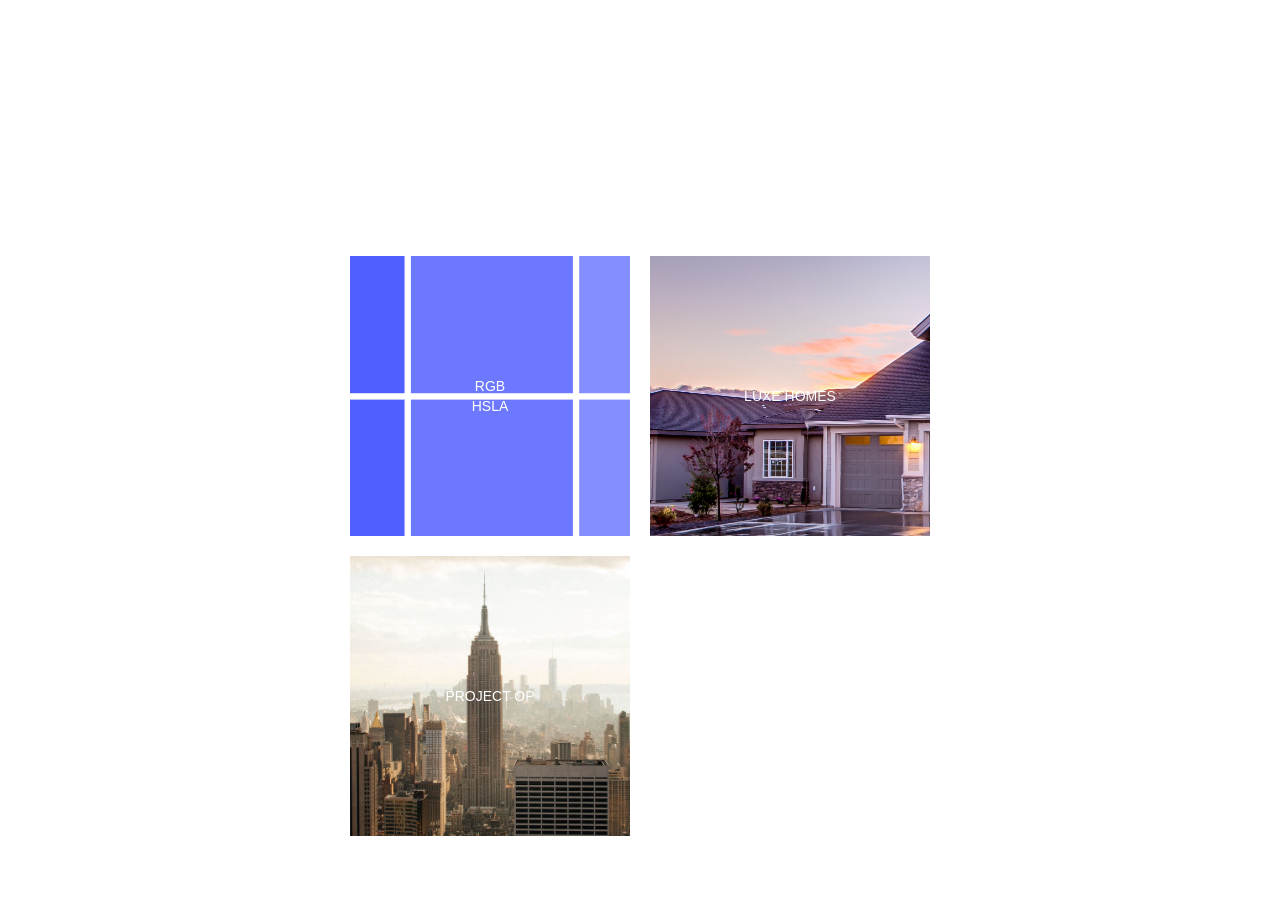
==== classfiles.html @ 6fb41291 "tons of stuff happened added portfolio & classwork pages, working on relinking and organizing portfo" ====
<!DOCTYPE html>

<html>

	<head>

		<link rel="stylesheet" href="https://maxcdn.bootstrapcdn.com/bootstrap/3.3.7/css/bootstrap.min.css">

		<link href = "css/portfolio.css" rel = "stylesheet">

		<!-- jQuery library -->
		<script src="https://ajax.googleapis.com/ajax/libs/jquery/3.3.1/jquery.min.js"></script>

		<!-- Latest compiled JavaScript -->
		<script src="https://maxcdn.bootstrapcdn.com/bootstrap/3.3.7/js/bootstrap.min.js"></script>

		<!-- Latest compiled and minified JavaScript -->
		<script src="https://maxcdn.bootstrapcdn.com/bootstrap/3.3.7/js/bootstrap.min.js" integrity="sha384-Tc5IQib027qvyjSMfHjOMaLkfuWVxZxUPnCJA7l2mCWNIpG9mGCD8wGNIcPD7Txa" crossorigin="anonymous"></script>
	</head>

	<body>

		<table align = 'center'>
			<tr>
				<td class = "classfile" id = "rgb">RGB <br> HSLA</td>
				<td class = "classfile" id = "luxhomes">LUXE HOMES</td>
			</tr>
			<tr>
				<td class = "classfile" id = "projectOp">PROJECT OP</td>
				<td class = "classfile" id = "contact">contact her at amosaula@uw.edu</td>
			</tr>
		</table>


	</body>

</html>
---- css/portfolio.css ----
body {
  background-size: cover;
  height: 100%;
  font-family: 'Mina', sans-serif;

}


a {
  transition: .3s;
  opacity: .8;
  color: white;
}

#title{
  color: #ADADAD;
}

#welcome{
  transform: translateX(-50%) translateY(-50%);
  position: absolute;
  top: 50%;
  left: 50%;
  color: #ADADAD;
}


h1{
  padding-top: 20px;
  color: black;
  font-weight: .5;
  font-size: 60px;
  color: #ADADAD;
  text-align: center;
  opacity: .7;
  transition: .5s;
}

h1:hover{
  transition: .5s;
  opacity: 1;
}

table{
  display: block;
  text-align: center;
  text-decoration: none !important;
  margin-right: auto;
}

td{
  height: 300px;
  max-width: 200px;
  min-width: 200px;
  transition: .3s;
  opacity: 1;
  color: white;
  text-decoration: none !important;
  border: 20px solid white;

}

td:hover{ 
  transition: .3s;
  opacity: .3;
  background-color: white;
  color: black;
  text-decoration: none !important;

}

#cgame{
  background-image: url('../img/cgame.png');
  background-position: center;
  transition: .3s;
  background-size: 100%;
  background-repeat: no-repeat;
}


#vera{
  background-image: url('/Users/alina/Desktop/index/img/vera.jpg');
  background-position: center;
  background-size: 100%;
  color: black;

}


#projectOp{
  background-image: url('../img/projectOp.jpg');
  background-position: center;
  background-size: 300%;

}

#unprebeared{
  background-image: url('../img/unprebeared.png');
  background-position: center;
  background-size: 100%;
}

#darkGreen{
  background-color: #B8DDCF;
}

#luxhomes{
  background-image: url('../img/luxhomes.jpg');
  background-position: left;
  background-size: 300%;
  background-repeat: no-repeat;
}

#rgb{
  background-image: url('../img/rgb.png');
  background-position: left;
  background-size: 100%;
  background-repeat: no-repeat;
}

#school{
  background-color: #4b2e83;
  color: #b7a57a;
}

.classfile{
  text-align: center;
  min-width: 300px;
}

table{
  transform: translateX(-50%) translateY(-50%);
  position: absolute;
  top: 50%;
  left: 50%;
  display: block;
  text-align: center;
  padding-top: 15%;
  text-decoration: none !important;
}
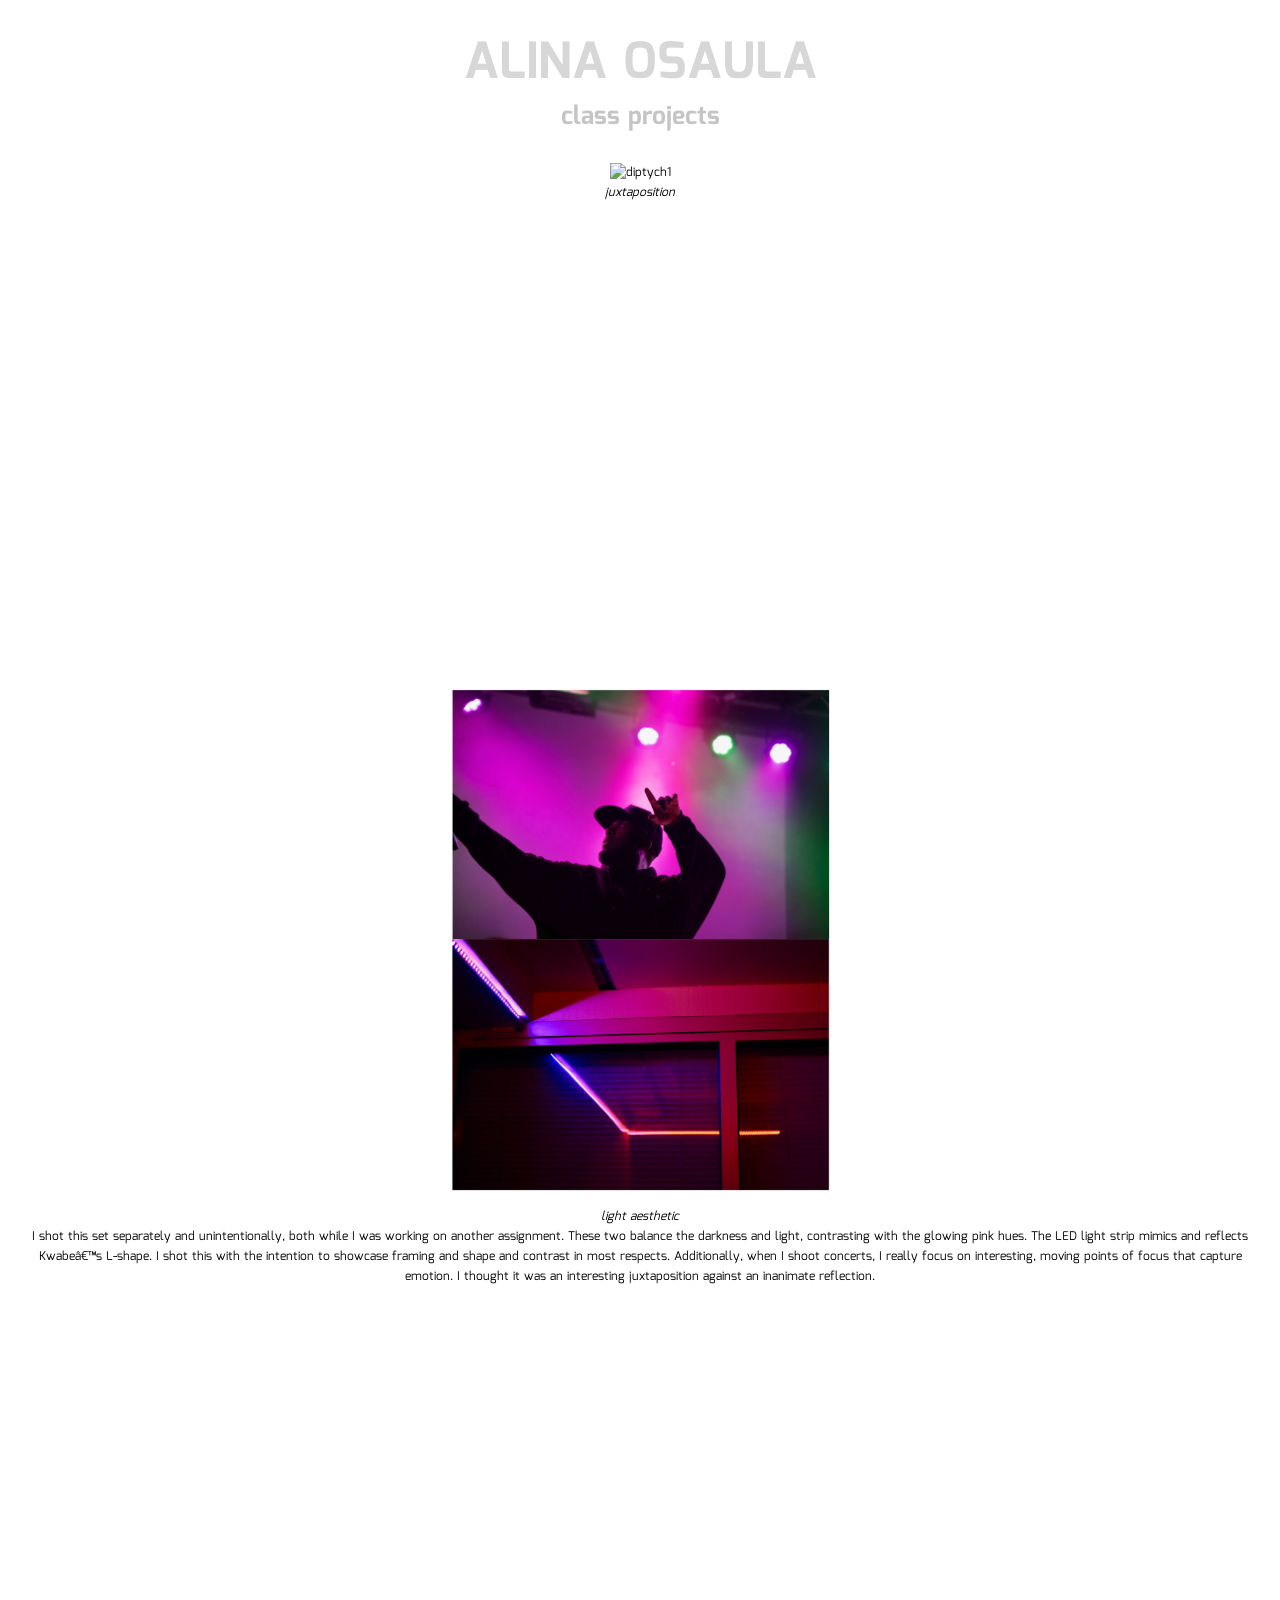
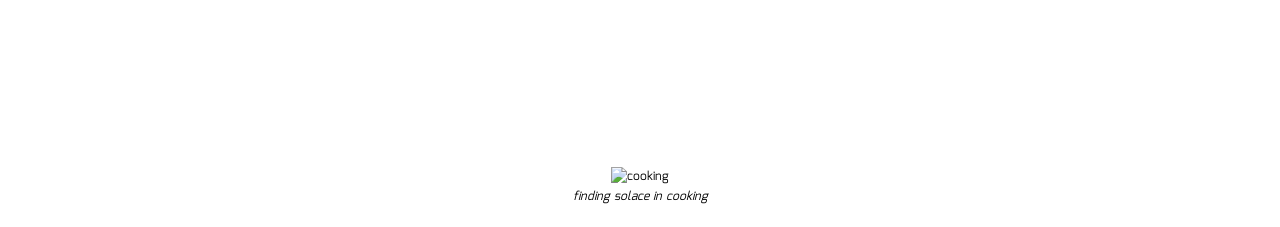
==== commit 4561fd1b: "update class projects" ====
--- a/classfiles.html
+++ b/classfiles.html
@@ -1,37 +1,50 @@
-<!DOCTYPE html>
+	<!DOCTYPE html>
 
-<html>
+	<html>
 
-	<head>
+		<head>
+			
+			<title> class projects </title>
+		     <link href = "css/portfolio.css" rel = "stylesheet">
 
-		<link rel="stylesheet" href="https://maxcdn.bootstrapcdn.com/bootstrap/3.3.7/css/bootstrap.min.css">
+		     <link href="https://fonts.googleapis.com/css?family=Mina" rel="stylesheet">
+			  <style>
+			  @import url('https://fonts.googleapis.com/css?family=Mina');
+			  </style>
 
-		<link href = "css/portfolio.css" rel = "stylesheet">
+		     <!-- jQuery library -->
+		     <script src="https://ajax.googleapis.com/ajax/libs/jquery/3.3.1/jquery.min.js"></script>
+		     
+			<!-- Latest compiled JavaScript -->
+		    <script src="https://maxcdn.bootstrapcdn.com/bootstrap/3.3.7/js/bootstrap.min.js"></script>
 
-		<!-- jQuery library -->
-		<script src="https://ajax.googleapis.com/ajax/libs/jquery/3.3.1/jquery.min.js"></script>
+		      <!-- Latest compiled and minified JavaScript -->
+		     <script src="https://maxcdn.bootstrapcdn.com/bootstrap/3.3.7/js/bootstrap.min.js" integrity="sha384-Tc5IQib027qvyjSMfHjOMaLkfuWVxZxUPnCJA7l2mCWNIpG9mGCD8wGNIcPD7Txa" crossorigin="anonymous"></script>
+		</head>
 
-		<!-- Latest compiled JavaScript -->
-		<script src="https://maxcdn.bootstrapcdn.com/bootstrap/3.3.7/js/bootstrap.min.js"></script>
+		<body>
+			<h1><a href = "http://students.washington.edu/amosaula/"> ALINA OSAULA</a> </h1><h2> class projects </h2>
+				<div id = "container">
+					<figure>
+			      		<img src = "img/diptych1.png" alt = "diptych1">
+			      		<figcaption><em>juxtaposition</em></figcaption>
+			      	</figure>
+			      <div align = "center">
+			     		<iframe src = "https://students.washington.edu/amosaula/bimd233/lab12/timer/timer.html" frameborder = "0" width = "550" height = "400" scrolling = "no" align = "middle"></iframe>
+			     	</div>
+			      <figure>
+			      		<img src = "img/diptych2.jpg" alt = "diptych2">
+			      		<figcaption><em>light aesthetic</em><br>I shot this set separately and unintentionally, both while I was working on another assignment. These two balance the darkness and light, contrasting with the glowing pink hues. The LED light strip mimics and reflects Kwabe’s L-shape. I shot this with the intention to showcase framing and shape and contrast in most respects. Additionally, when I shoot concerts, I really focus on interesting, moving points of focus that capture emotion. I thought it was an interesting juxtaposition against an inanimate reflection.</figcaption>
+			      	</figure>
+			      	<div align = "center">
+			     		<iframe src = "https://students.washington.edu/amosaula/bimd233/lab16/scorekeeper/scorekeeper.html" width = "550" height = "400" scrolling = "no" align = "middle" frameborder = "0"></iframe>
+			     	</div>
+			     	<figure>
+			      		<img src = "img/cooking.jpg" alt = "cooking">
+			      		<figcaption><em>finding solace in cooking</em></figcaption>
+			      	</figure>
+			     </div>
+			
+		</body>
 
-		<!-- Latest compiled and minified JavaScript -->
-		<script src="https://maxcdn.bootstrapcdn.com/bootstrap/3.3.7/js/bootstrap.min.js" integrity="sha384-Tc5IQib027qvyjSMfHjOMaLkfuWVxZxUPnCJA7l2mCWNIpG9mGCD8wGNIcPD7Txa" crossorigin="anonymous"></script>
-	</head>
-
-	<body>
-
-		<table align = 'center'>
-			<tr>
-				<td class = "classfile" id = "rgb">RGB <br> HSLA</td>
-				<td class = "classfile" id = "luxhomes">LUXE HOMES</td>
-			</tr>
-			<tr>
-				<td class = "classfile" id = "projectOp">PROJECT OP</td>
-				<td class = "classfile" id = "contact">contact her at amosaula@uw.edu</td>
-			</tr>
-		</table>
-
-
-	</body>
-
-</html>+	</html>
--- a/css/portfolio.css
+++ b/css/portfolio.css
@@ -3,14 +3,24 @@
   background-size: cover;
   height: 100%;
   font-family: 'Mina', sans-serif;
+  font-size: 9pt;
+  line-height: 20px;
 
 }
 
+a{
+  text-decoration: none;
+  color: black;
+}
 
-a {
-  transition: .3s;
-  opacity: .8;
-  color: white;
+figure{
+  display: block;
+  text-align: center;
+  margin: 20px;
+}
+
+iframe{
+  margin: 20px;
 }
 
 #title{
@@ -18,95 +28,128 @@
 }
 
 #welcome{
+  transform: translateX(-45%) translateY(-45%);
+  position: absolute;
+  top: 30%;
+  left: 50%;
+  color: #ADADAD;
+}
+
+a,h1{
+  padding-top: 20px;
+  color: black;
+  font-weight: .2;
+  font-size: 50px;
+  color: #ADADAD;
+  text-align: center;
+  opacity: .7;
+  text-decoration: none !important;
+  transition: .3s;
+}
+
+h2{
+  color: black;
+  font-weight: .2;
+  font-size: 25px;
+  color: #ADADAD;
+  text-align: center;
+  opacity: .7;
+  padding-bottom: 15px;
+}
+
+h3{
+  font-size: 20px;
+}
+
+h1:hover{
+  opacity: 1;
+  transition: .3s;
+}
+
+table{
+  margin-top: 30px;
   transform: translateX(-50%) translateY(-50%);
   position: absolute;
   top: 50%;
   left: 50%;
-  color: #ADADAD;
-}
-
-
-h1{
-  padding-top: 20px;
-  color: black;
-  font-weight: .5;
-  font-size: 60px;
-  color: #ADADAD;
-  text-align: center;
-  opacity: .7;
-  transition: .5s;
-}
-
-h1:hover{
-  transition: .5s;
-  opacity: 1;
-}
-
-table{
   display: block;
   text-align: center;
   text-decoration: none !important;
-  margin-right: auto;
 }
 
 td{
-  height: 300px;
-  max-width: 200px;
-  min-width: 200px;
-  transition: .3s;
-  opacity: 1;
-  color: white;
+  min-height: 300px;
+  min-width: 300px;
+  transition: .6s;
+  opacity: 0.5;
+  color: black;
   text-decoration: none !important;
-  border: 20px solid white;
-
+  border: 10px solid white;
+  padding: 13px;
 }
 
-td:hover{ 
-  transition: .3s;
-  opacity: .3;
-  background-color: white;
-  color: black;
-  text-decoration: none !important;
-
+img{
+  width: 400px;
 }
 
 #cgame{
-  background-image: url('../img/cgame.png');
+  background-color: lightblue;
   background-position: center;
   transition: .3s;
-  background-size: 100%;
   background-repeat: no-repeat;
 }
 
+#cgame:hover{
+  opacity: 1;
+  transition: .3s;
+}
 
 #vera{
-  background-image: url('/Users/alina/Desktop/index/img/vera.jpg');
-  background-position: center;
-  background-size: 100%;
+  background-image: url('../img/concert.jpg');
+  background-position: top left;
   color: black;
-
+  background-repeat: no-repeat;
 }
 
+#vera:hover{
+  opacity: 1;
+  transition: .3s;
+}
 
 #projectOp{
-  background-image: url('../img/projectOp.jpg');
-  background-position: center;
+  background-image: url('../img/contact.jpg');
+  background-position: top;
   background-size: 300%;
+  transition: .3s;
+}
 
+#projectOp:hover{
+  opacity: 1;
+  transition: .3s;
 }
 
 #unprebeared{
-  background-image: url('../img/unprebeared.png');
-  background-position: center;
-  background-size: 100%;
+  background-image: url('../img/design.jpg');
+  background-position:  center ;
+    background-repeat: no-repeat;
+}
+
+#unprebeared:hover{
+  opacity: 1;
+  transition: .3s;
 }
 
 #darkGreen{
-  background-color: #B8DDCF;
+  background-color: #CCFA93;
+  color: #71964E;
+}
+#darkGreen:hover{
+  opacity: 1;
+  transition: .3s;
 }
 
 #luxhomes{
-  background-image: url('../img/luxhomes.jpg');
+  background-image: url('../img/contact.jpg');
   background-position: left;
   background-size: 300%;
   background-repeat: no-repeat;
@@ -123,20 +166,21 @@
   background-color: #4b2e83;
   color: #b7a57a;
 }
+#school:hover{
+  opacity: 1;
+  transition: .3s;
+}
 
 .classfile{
   text-align: center;
   min-width: 300px;
 }
 
-table{
-  transform: translateX(-50%) translateY(-50%);
-  position: absolute;
-  top: 50%;
-  left: 50%;
-  display: block;
-  text-align: center;
-  padding-top: 15%;
-  text-decoration: none !important;
+button{
+  border: none;
+  background-color: white;
+  opacity: .6;
+  margin: 10px;
 }
 
+
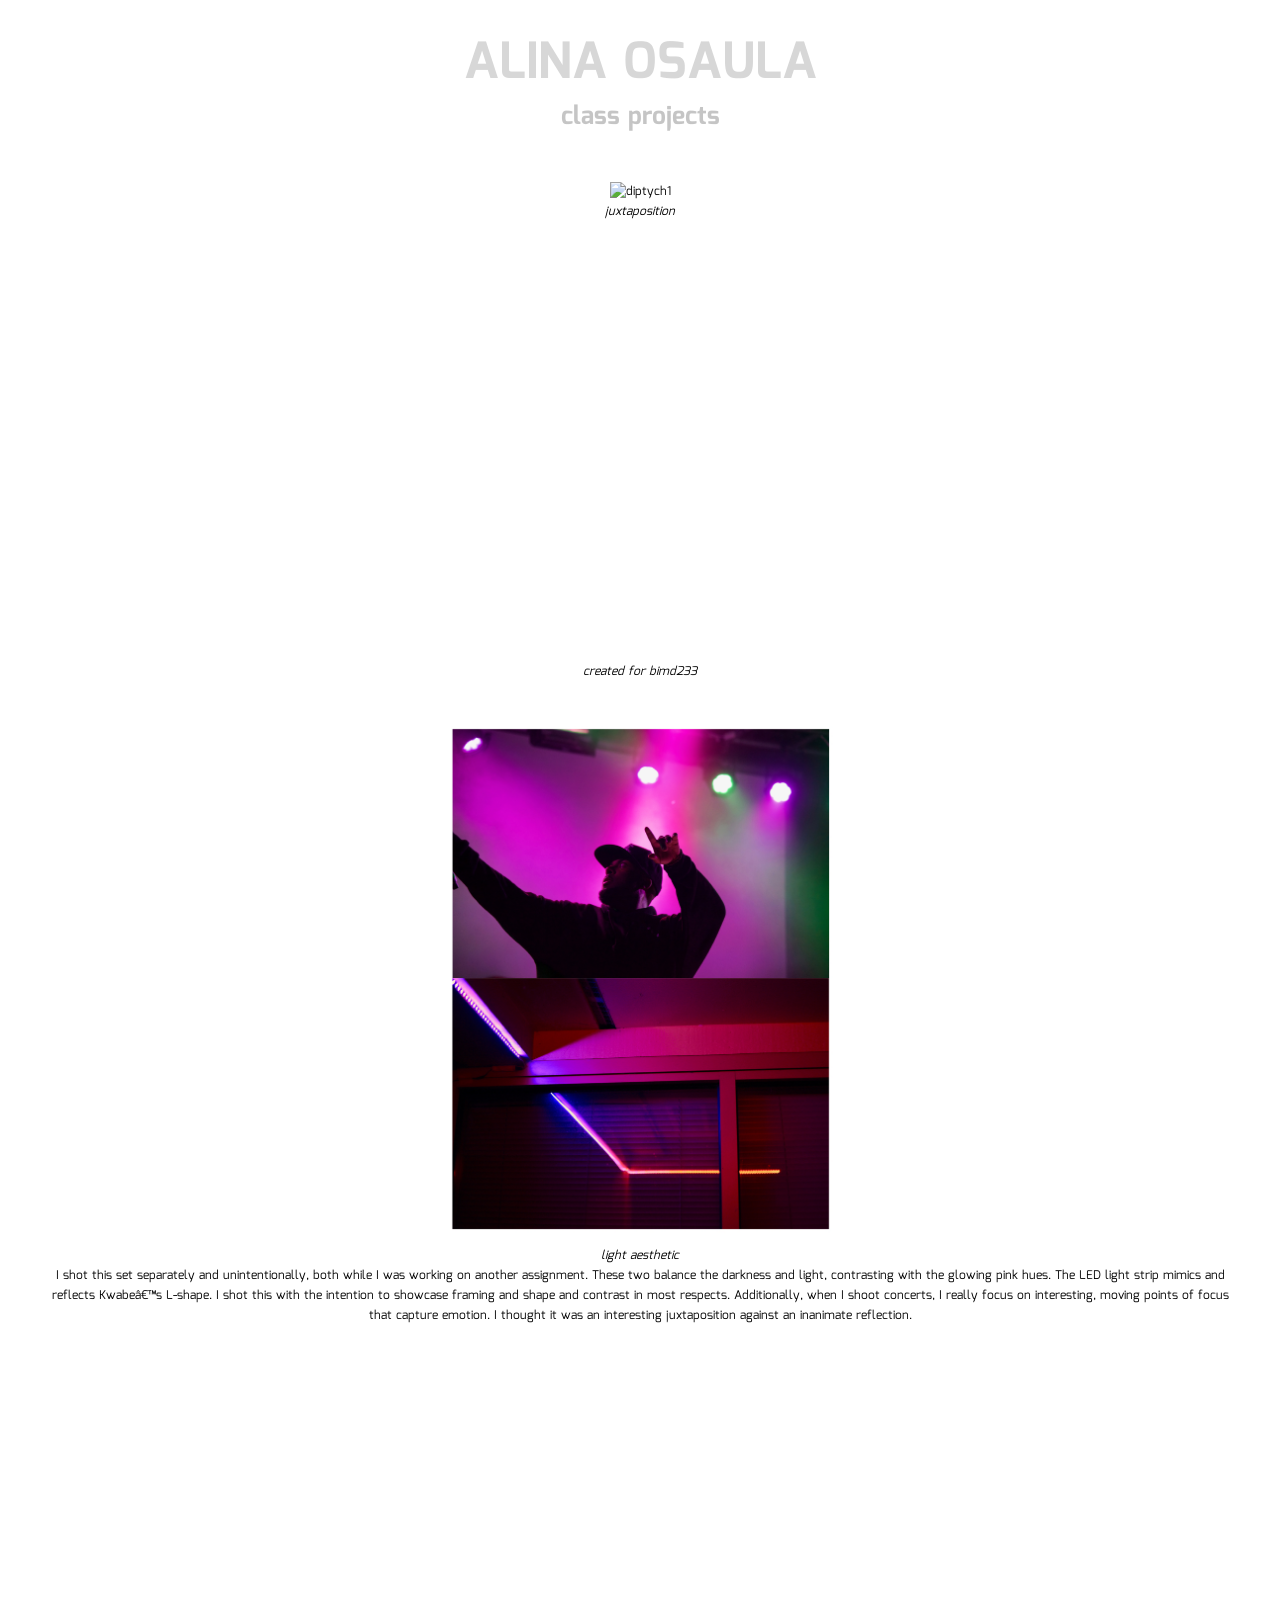
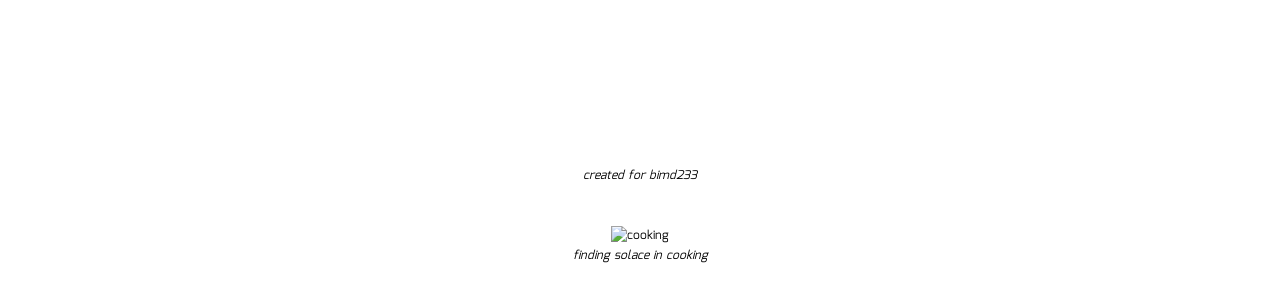
==== commit 7e361fc5: "final push" ====
--- a/classfiles.html
+++ b/classfiles.html
@@ -26,21 +26,23 @@
 			<h1><a href = "http://students.washington.edu/amosaula/"> ALINA OSAULA</a> </h1><h2> class projects </h2>
 				<div id = "container">
 					<figure>
-			      		<img src = "img/diptych1.png" alt = "diptych1">
+			      		<img class = "class" src = "img/diptych1.png" alt = "diptych1" >
 			      		<figcaption><em>juxtaposition</em></figcaption>
 			      	</figure>
-			      <div align = "center">
+			      <figure>
 			     		<iframe src = "https://students.washington.edu/amosaula/bimd233/lab12/timer/timer.html" frameborder = "0" width = "550" height = "400" scrolling = "no" align = "middle"></iframe>
-			     	</div>
+			     		<figcaption><em> created for bimd233</em></figcaption>
+			     	</figure>
 			      <figure>
-			      		<img src = "img/diptych2.jpg" alt = "diptych2">
+			      		<img class = "class" src = "img/diptych2.jpg" alt = "diptych2">
 			      		<figcaption><em>light aesthetic</em><br>I shot this set separately and unintentionally, both while I was working on another assignment. These two balance the darkness and light, contrasting with the glowing pink hues. The LED light strip mimics and reflects Kwabe’s L-shape. I shot this with the intention to showcase framing and shape and contrast in most respects. Additionally, when I shoot concerts, I really focus on interesting, moving points of focus that capture emotion. I thought it was an interesting juxtaposition against an inanimate reflection.</figcaption>
 			      	</figure>
-			      	<div align = "center">
+			      	<figure>
 			     		<iframe src = "https://students.washington.edu/amosaula/bimd233/lab16/scorekeeper/scorekeeper.html" width = "550" height = "400" scrolling = "no" align = "middle" frameborder = "0"></iframe>
-			     	</div>
+			     		<figcaption><em> created for bimd233</em></figcaption>
+			     	</figure>
 			     	<figure>
-			      		<img src = "img/cooking.jpg" alt = "cooking">
+			      		<img class = "class" src = "https://students.washington.edu/amosaula/index/img/cooking.JPG" alt = "cooking">
 			      		<figcaption><em>finding solace in cooking</em></figcaption>
 			      	</figure>
 			     </div>
--- a/css/portfolio.css
+++ b/css/portfolio.css
@@ -5,7 +5,6 @@
   font-family: 'Mina', sans-serif;
   font-size: 9pt;
   line-height: 20px;
-
 }
 
 a{
@@ -16,12 +15,13 @@
 figure{
   display: block;
   text-align: center;
-  margin: 20px;
+  margin: 40px;
 }
 
-iframe{
-  margin: 20px;
+.class{
+  width: 400px;
 }
+
 
 #title{
   color: #ADADAD;
@@ -86,10 +86,6 @@
   text-decoration: none !important;
   border: 10px solid white;
   padding: 13px;
-}
-
-img{
-  width: 400px;
 }
 
 #cgame{
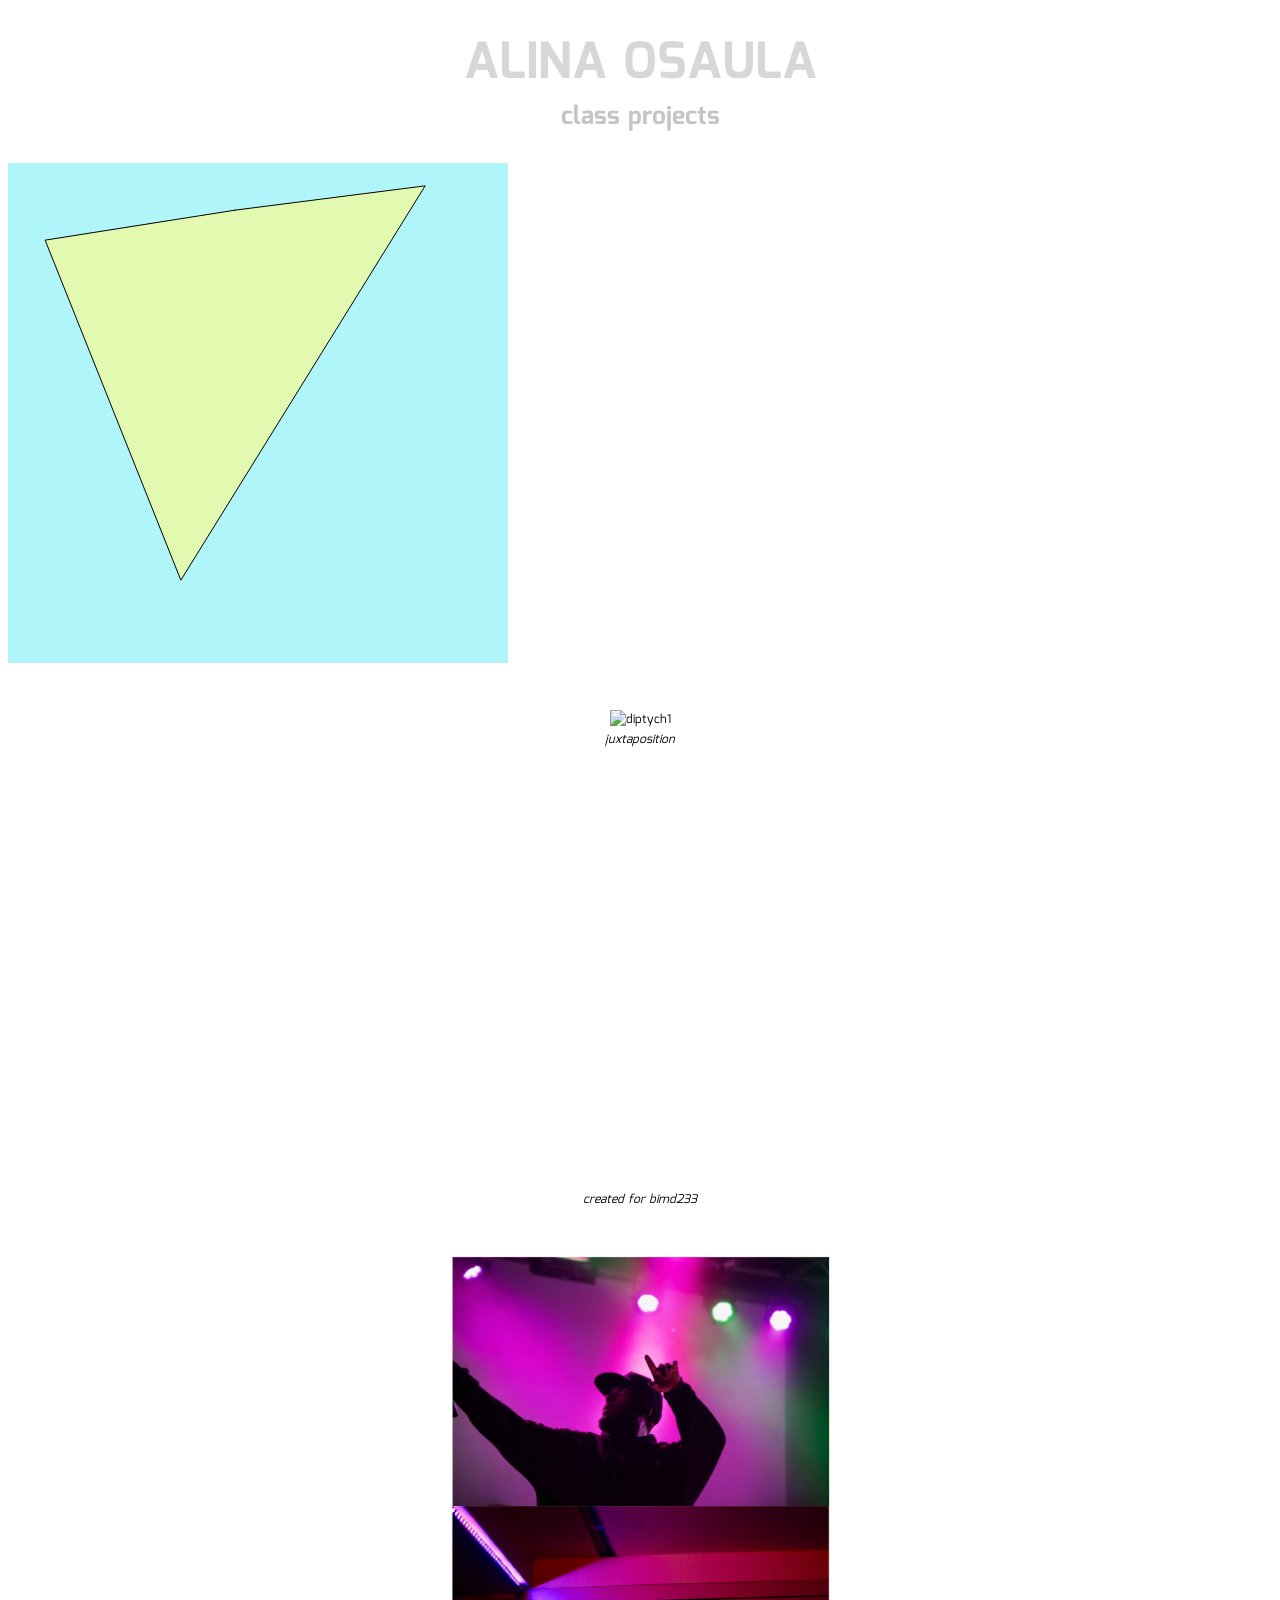
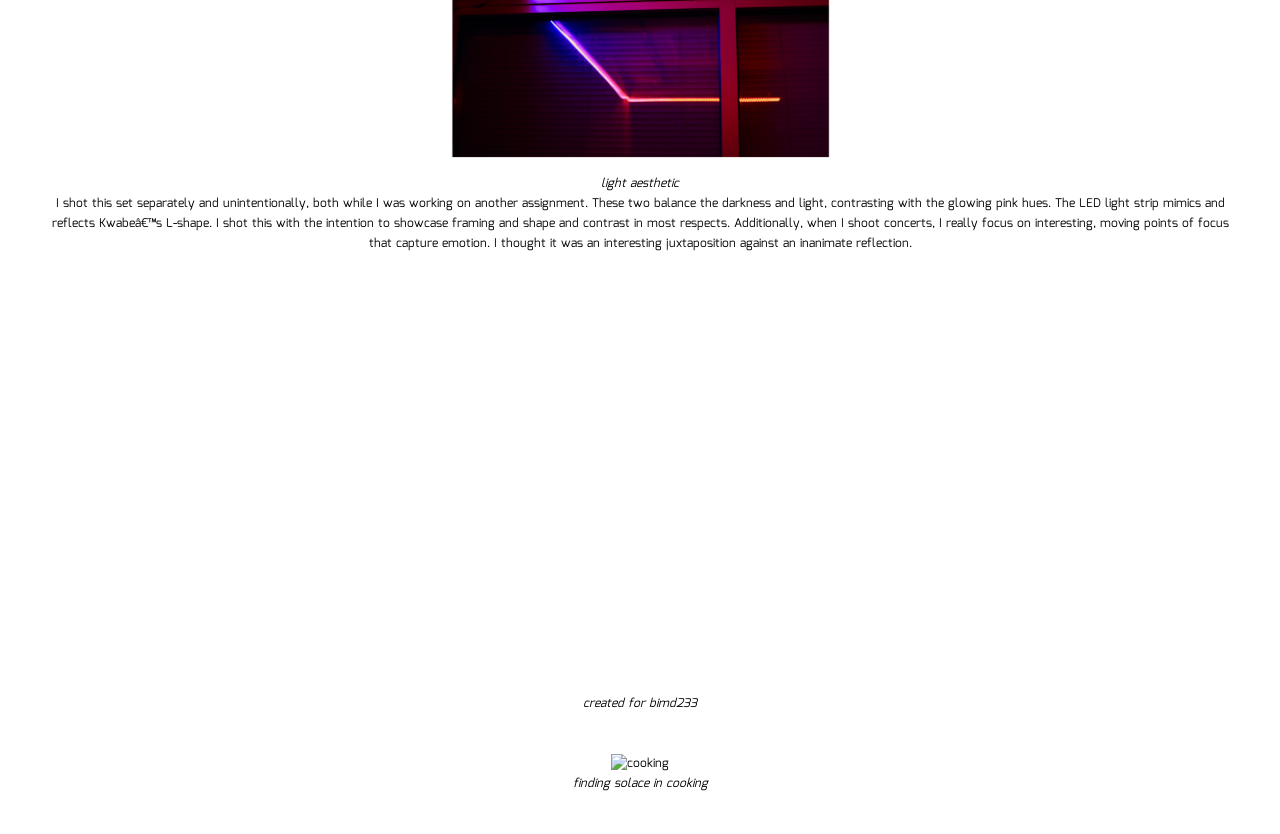
==== commit 2a0aba27: "add in processing???" ====
--- a/classfiles.html
+++ b/classfiles.html
@@ -5,12 +5,12 @@
 		<head>
 			
 			<title> class projects </title>
-		     <link href = "css/portfolio.css" rel = "stylesheet">
+		    <link href = "css/portfolio.css" rel = "stylesheet">
 
 		     <link href="https://fonts.googleapis.com/css?family=Mina" rel="stylesheet">
-			  <style>
-			  @import url('https://fonts.googleapis.com/css?family=Mina');
-			  </style>
+			 <style>
+			 @import url('https://fonts.googleapis.com/css?family=Mina');
+			 </style>
 
 		     <!-- jQuery library -->
 		     <script src="https://ajax.googleapis.com/ajax/libs/jquery/3.3.1/jquery.min.js"></script>
@@ -20,11 +20,16 @@
 
 		      <!-- Latest compiled and minified JavaScript -->
 		     <script src="https://maxcdn.bootstrapcdn.com/bootstrap/3.3.7/js/bootstrap.min.js" integrity="sha384-Tc5IQib027qvyjSMfHjOMaLkfuWVxZxUPnCJA7l2mCWNIpG9mGCD8wGNIcPD7Txa" crossorigin="anonymous"></script>
+
+		     <!--import processing.js -->
+		     <script type="text/javascript" src="processing.js"></script>
+
 		</head>
 
 		<body>
 			<h1><a href = "http://students.washington.edu/amosaula/"> ALINA OSAULA</a> </h1><h2> class projects </h2>
 				<div id = "container">
+					<canvas data-processing-sources="classProjects/step8/step8.pde"></canvas>
 					<figure>
 			      		<img class = "class" src = "img/diptych1.png" alt = "diptych1" >
 			      		<figcaption><em>juxtaposition</em></figcaption>
--- a/css/portfolio.css
+++ b/css/portfolio.css
@@ -67,7 +67,7 @@
 }
 
 table{
-  margin-top: 30px;
+  margin-top: 100px;
   transform: translateX(-50%) translateY(-50%);
   position: absolute;
   top: 50%;
@@ -105,6 +105,8 @@
   background-position: top left;
   color: black;
   background-repeat: no-repeat;
+  height: 300px;
+  width: 300px;
 }
 
 #vera:hover{
@@ -161,16 +163,14 @@
 #school{
   background-color: #4b2e83;
   color: #b7a57a;
+    height: 300px;
+
 }
 #school:hover{
   opacity: 1;
   transition: .3s;
 }
 
-.classfile{
-  text-align: center;
-  min-width: 300px;
-}
 
 button{
   border: none;
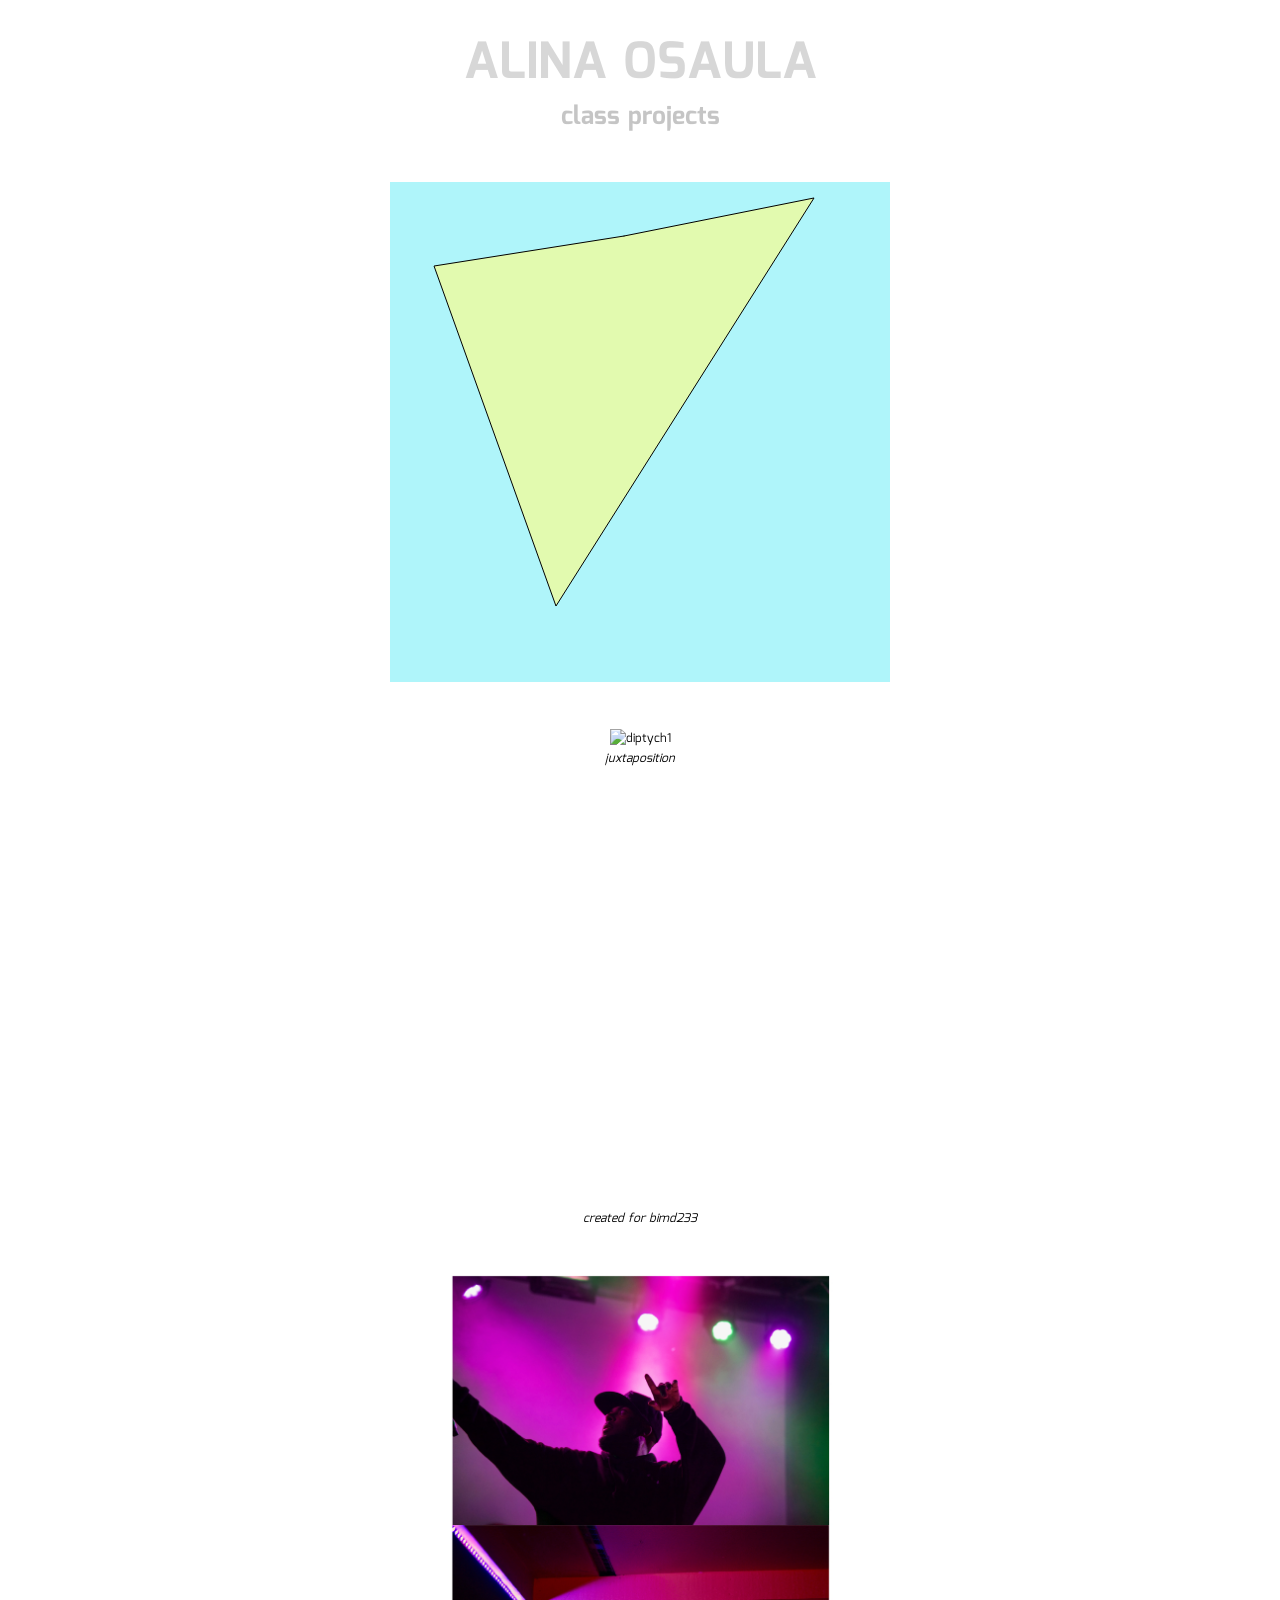
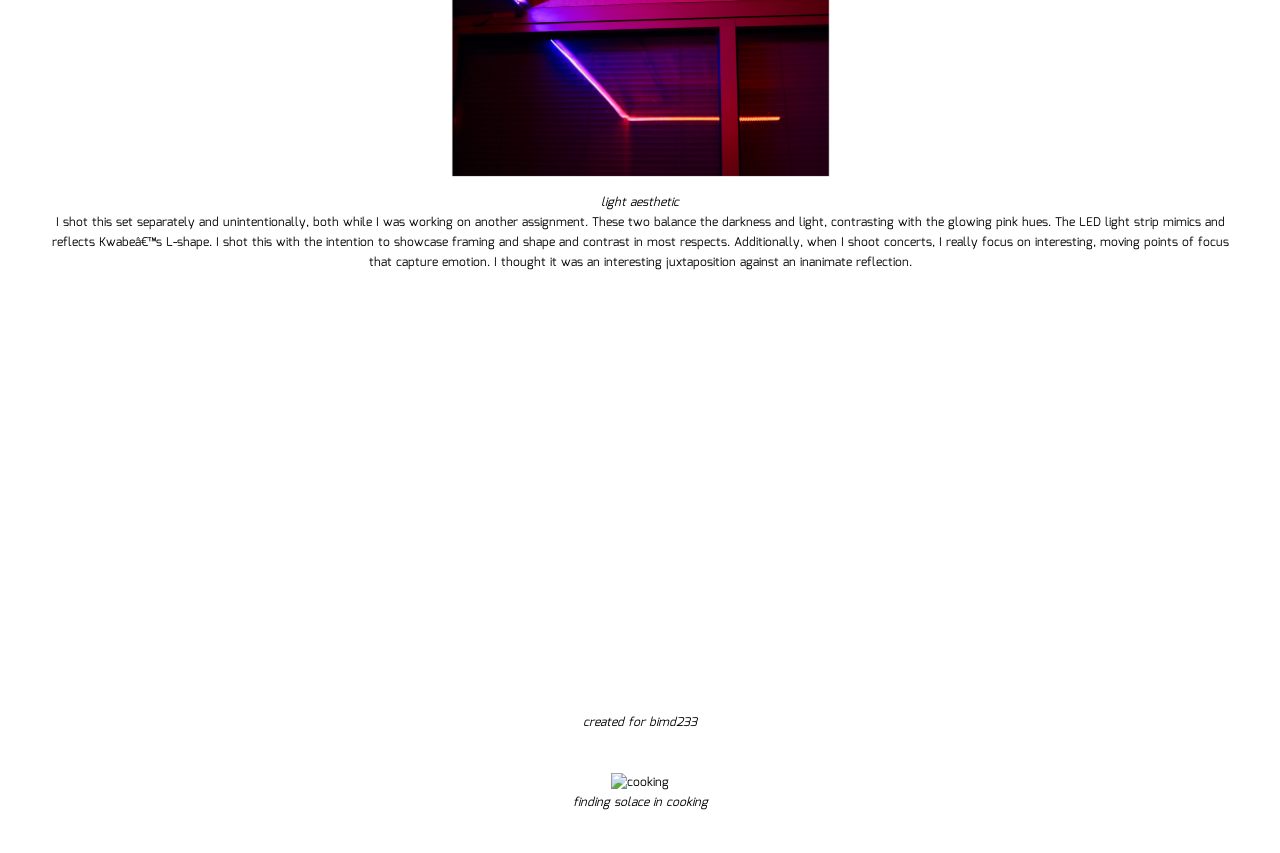
==== commit 5ae9534e: "change spacing" ====
--- a/classfiles.html
+++ b/classfiles.html
@@ -29,7 +29,9 @@
 		<body>
 			<h1><a href = "http://students.washington.edu/amosaula/"> ALINA OSAULA</a> </h1><h2> class projects </h2>
 				<div id = "container">
+					<figure>
 					<canvas data-processing-sources="classProjects/step8/step8.pde"></canvas>
+				</figure>
 					<figure>
 			      		<img class = "class" src = "img/diptych1.png" alt = "diptych1" >
 			      		<figcaption><em>juxtaposition</em></figcaption>
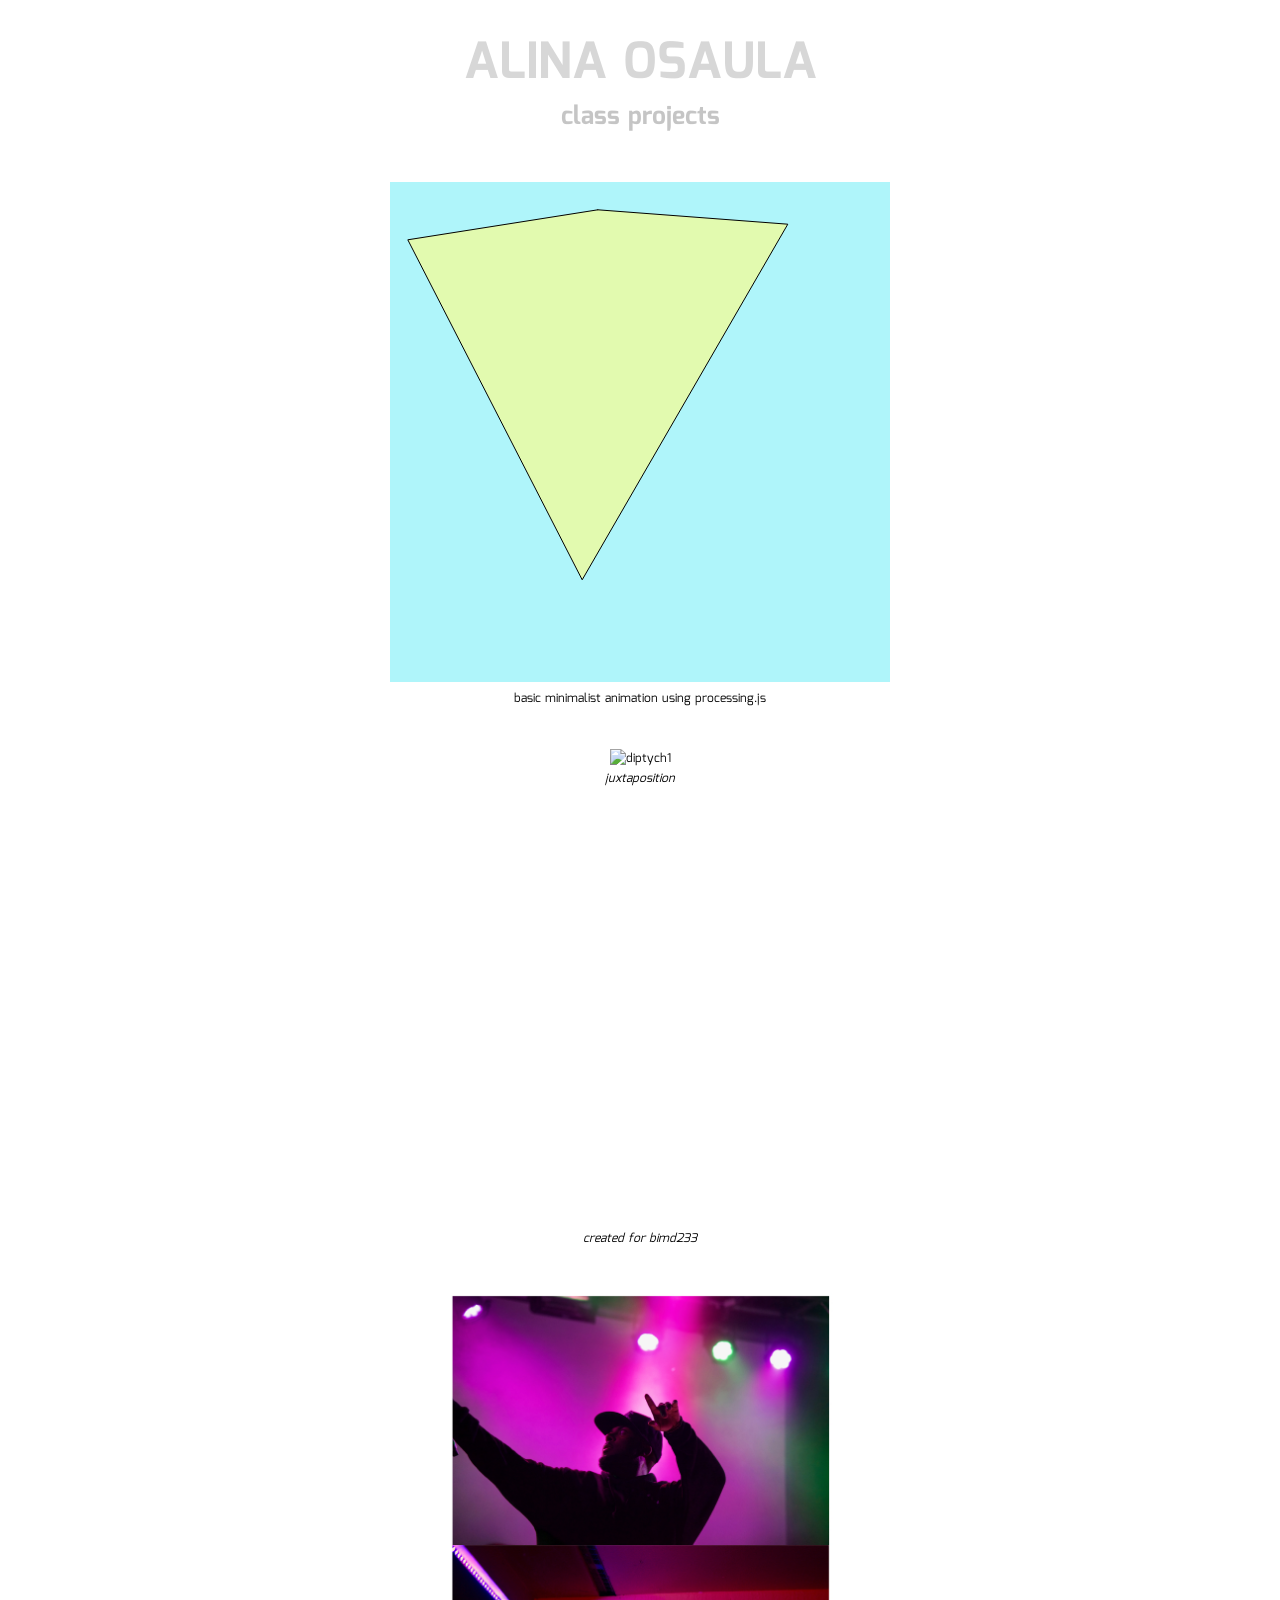
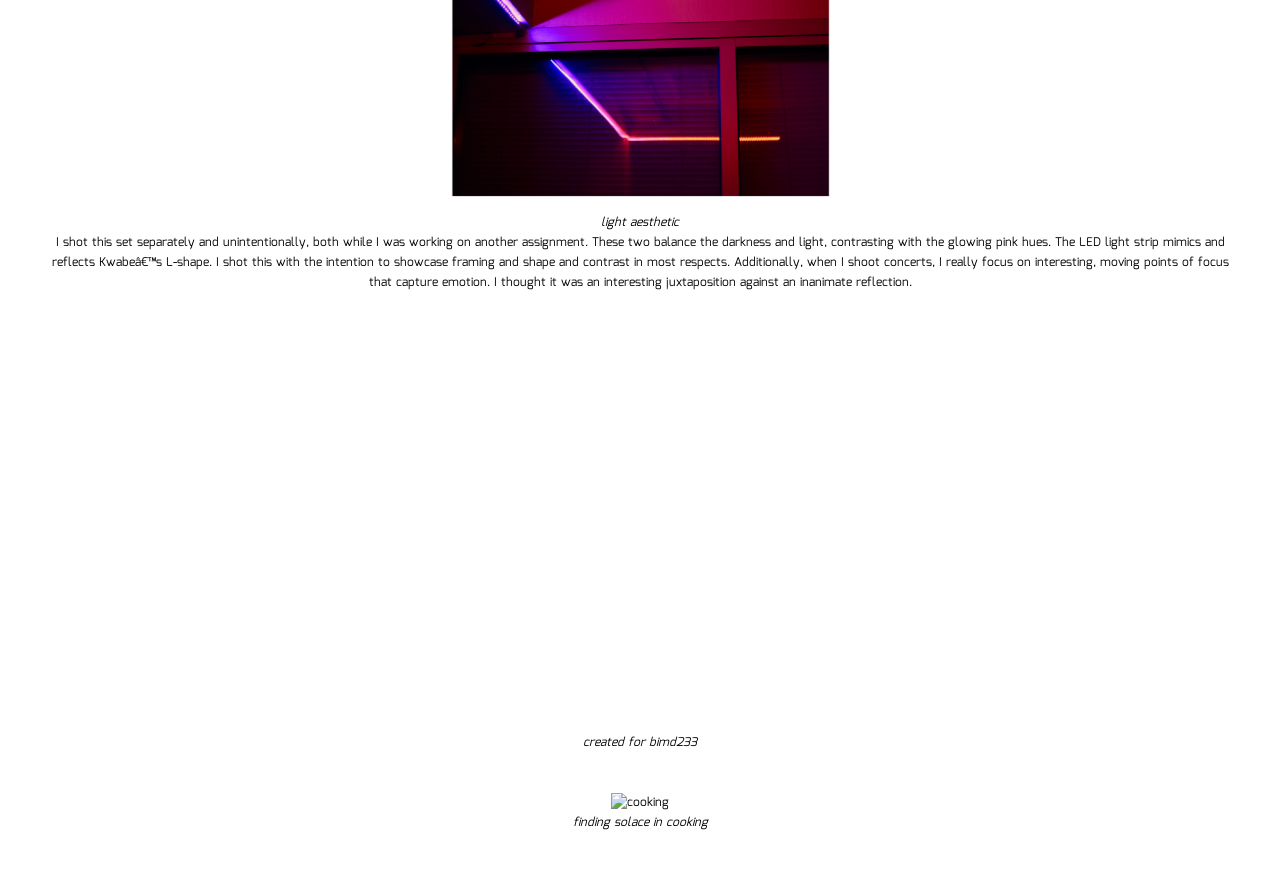
==== commit 87616b26: "add processing caption" ====
--- a/classfiles.html
+++ b/classfiles.html
@@ -31,6 +31,7 @@
 				<div id = "container">
 					<figure>
 					<canvas data-processing-sources="classProjects/step8/step8.pde"></canvas>
+					<figcaption>basic minimalist animation using processing.js</figcaption>
 				</figure>
 					<figure>
 			      		<img class = "class" src = "img/diptych1.png" alt = "diptych1" >
